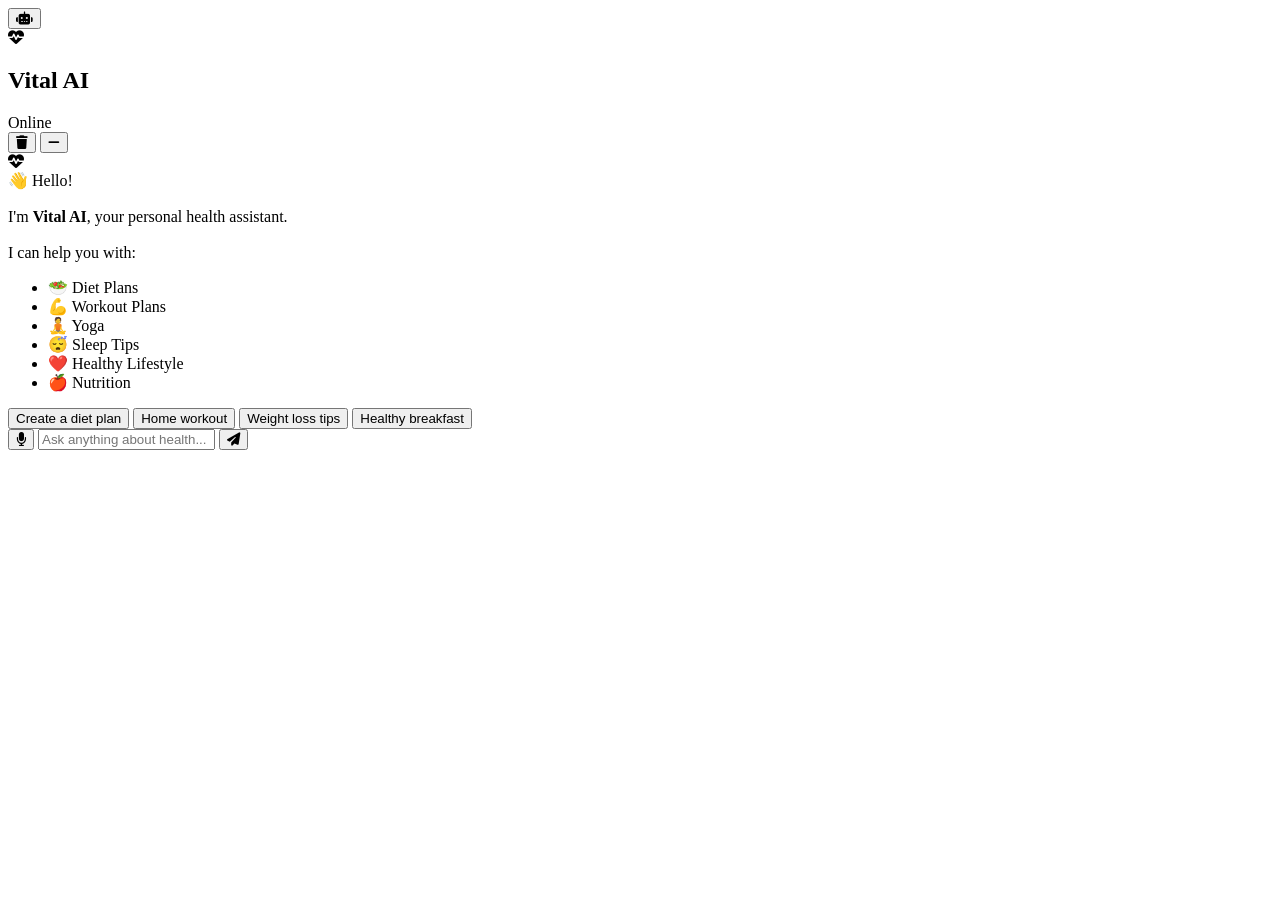
==== ai/index.html @ c99daa72 "Add AI Assistant HTML structure, CSS styles, and JavaScript functionality" ====
<!DOCTYPE html>
<html lang="en">
<head>
    <meta charset="UTF-8">
    <meta name="viewport" content="width=device-width, initial-scale=1.0">
    <title>VitalNess AI Assistant</title>

    <!-- CSS -->
    <link rel="stylesheet" href="src/style.css">

    <!-- Font Awesome -->
    <link rel="stylesheet"
        href="https://cdnjs.cloudflare.com/ajax/libs/font-awesome/6.7.2/css/all.min.css">
</head>
<body>

<!-- ======================================
        FLOATING AI BUTTON
======================================= -->

<button id="aiToggle" class="ai-toggle">
    <i class="fa-solid fa-robot"></i>
</button>


<!-- ======================================
            AI CHAT WINDOW
======================================= -->

<div class="ai-container" id="aiContainer">

    <!-- HEADER -->

    <div class="ai-header">

        <div class="assistant-info">

            <div class="assistant-avatar">
                <i class="fa-solid fa-heart-pulse"></i>
            </div>

            <div>

                <h2>Vital AI</h2>

                <span class="status">
                    <span class="dot"></span>
                    Online
                </span>

            </div>

        </div>

        <div class="header-buttons">

            <button id="clearChat">
                <i class="fa-solid fa-trash"></i>
            </button>

            <button id="minimizeChat">
                <i class="fa-solid fa-minus"></i>
            </button>

        </div>

    </div>


    <!-- CHAT BODY -->

    <div class="chat-body" id="chatBody">

        <!-- Welcome Message -->

        <div class="message bot">

            <div class="avatar">
                <i class="fa-solid fa-heart-pulse"></i>
            </div>

            <div class="bubble">

                👋 Hello!

                <br><br>

                I'm <strong>Vital AI</strong>, your personal health assistant.

                <br><br>

                I can help you with:

                <ul>

                    <li>🥗 Diet Plans</li>

                    <li>💪 Workout Plans</li>

                    <li>🧘 Yoga</li>

                    <li>😴 Sleep Tips</li>

                    <li>❤️ Healthy Lifestyle</li>

                    <li>🍎 Nutrition</li>

                </ul>

            </div>

        </div>

    </div>


    <!-- SUGGESTIONS -->

    <div class="suggestions">

        <button class="suggestion">
            Create a diet plan
        </button>

        <button class="suggestion">
            Home workout
        </button>

        <button class="suggestion">
            Weight loss tips
        </button>

        <button class="suggestion">
            Healthy breakfast
        </button>

    </div>


    <!-- Typing -->

    <div class="typing-area" id="typingArea">

        <span></span>
        <span></span>
        <span></span>

    </div>


    <!-- INPUT -->

    <div class="chat-input">

        <button id="voiceBtn">

            <i class="fa-solid fa-microphone"></i>

        </button>

        <input
            type="text"
            id="userInput"
            placeholder="Ask anything about health..."
            autocomplete="off">

        <button id="sendBtn">

            <i class="fa-solid fa-paper-plane"></i>

        </button>

    </div>

</div>


<!-- JavaScript -->

<script src="src/script.js"></script>

</body>
</html>
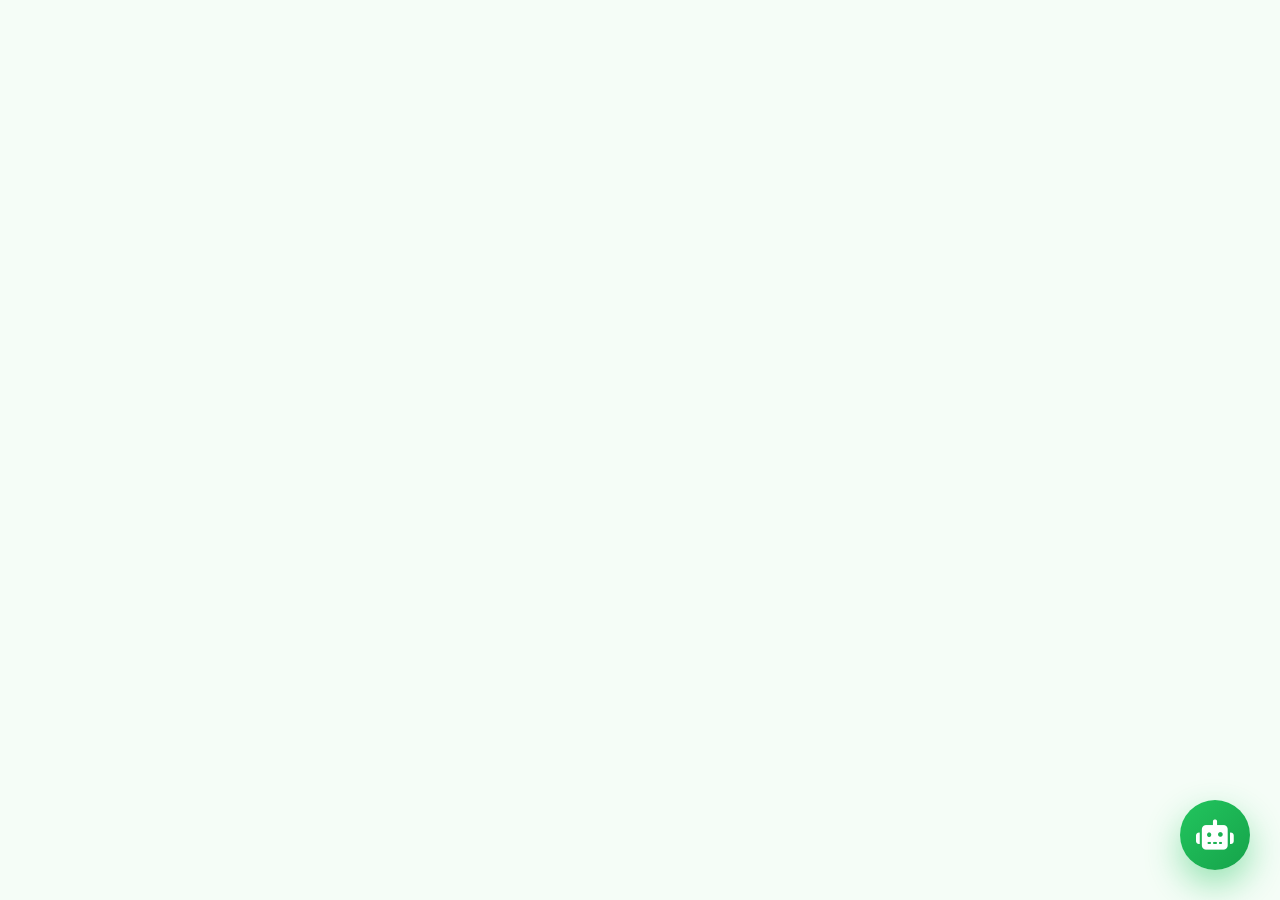
==== commit e61d9387: "Add AI configuration file with provider, API key, model, temperature, and max tokens" ====
--- a/ai/index.html
+++ b/ai/index.html
@@ -27,7 +27,7 @@
             AI CHAT WINDOW
 ======================================= -->
 
-<div class="ai-container" id="aiContainer">
+<div class="ai-container hidden" id="aiContainer">
 
     <!-- HEADER -->
 
@@ -69,50 +69,40 @@
 
     <!-- CHAT BODY -->
 
-    <div class="chat-body" id="chatBody">
+<div class="chat-body" id="chatBody">
 
-        <!-- Welcome Message -->
+    <!-- Welcome Message -->
 
-        <div class="message bot">
+    <div class="message bot">
 
-            <div class="avatar">
-                <i class="fa-solid fa-heart-pulse"></i>
-            </div>
+        <div class="avatar">
+            <i class="fa-solid fa-heart-pulse"></i>
+        </div>
 
-            <div class="bubble">
+        <div class="bubble">
 
-                👋 Hello!
+            <h3>👋 Hello!</h3>
 
-                <br><br>
+            <p>
+                I'm <strong>Vital AI</strong>, your personal health assistant.
+            </p>
 
-                I'm <strong>Vital AI</strong>, your personal health assistant.
+            <p>I can help you with:</p>
 
-                <br><br>
-
-                I can help you with:
-
-                <ul>
-
-                    <li>🥗 Diet Plans</li>
-
-                    <li>💪 Workout Plans</li>
-
-                    <li>🧘 Yoga</li>
-
-                    <li>😴 Sleep Tips</li>
-
-                    <li>❤️ Healthy Lifestyle</li>
-
-                    <li>🍎 Nutrition</li>
-
-                </ul>
-
-            </div>
+            <ul>
+                <li>🥗 Diet Plans</li>
+                <li>💪 Workout Plans</li>
+                <li>🧘 Yoga</li>
+                <li>😴 Sleep Tips</li>
+                <li>❤️ Healthy Lifestyle</li>
+                <li>🍎 Nutrition</li>
+            </ul>
 
         </div>
 
     </div>
 
+</div>
 
     <!-- SUGGESTIONS -->
 
--- a/ai/src/style.css
+++ b/ai/src/style.css
@@ -0,0 +1,1255 @@
+/*=========================================================
+        VITALNESS AI ASSISTANT
+        PART 1
+=========================================================*/
+
+/*==========================
+        GOOGLE FONT
+==========================*/
+
+@import url('https://fonts.googleapis.com/css2?family=Outfit:wght@300;400;500;600;700;800&display=swap');
+
+
+/*==========================
+        ROOT VARIABLES
+==========================*/
+
+:root{
+
+    --primary:#22c55e;
+    --primary-dark:#16a34a;
+    --primary-light:#86efac;
+
+    --secondary:#0f172a;
+
+    --white:#ffffff;
+    --black:#000000;
+
+    --bg:#f5fdf7;
+    --card:#ffffff;
+
+    --text:#1e293b;
+    --text-light:#64748b;
+
+    --border:#dbe7df;
+
+    --shadow:
+    0 10px 40px rgba(0,0,0,.08);
+
+    --radius:20px;
+
+    --transition:.35s ease;
+
+}
+
+
+/*==========================
+        DARK MODE
+==========================*/
+
+body.dark{
+
+    --bg:#08120d;
+
+    --card:#112018;
+
+    --text:#f1f5f9;
+
+    --text-light:#a7b5ae;
+
+    --border:#20352a;
+
+    --shadow:
+    0 12px 45px rgba(0,0,0,.55);
+
+}
+
+
+/*==========================
+        RESET
+==========================*/
+
+*{
+
+    margin:0;
+
+    padding:0;
+
+    box-sizing:border-box;
+
+    font-family:'Outfit',sans-serif;
+
+}
+
+html{
+
+    scroll-behavior:smooth;
+
+}
+
+body{
+
+    background:var(--bg);
+
+    color:var(--text);
+
+}
+
+
+/*==========================
+        FLOATING BUTTON
+==========================*/
+
+.ai-toggle{
+
+    position:fixed;
+
+    right:30px;
+
+    bottom:30px;
+
+    width:70px;
+
+    height:70px;
+
+    border:none;
+
+    border-radius:50%;
+
+    background:linear-gradient(135deg,
+    var(--primary),
+    var(--primary-dark));
+
+    color:#fff;
+
+    font-size:30px;
+
+    cursor:pointer;
+
+    z-index:9999;
+
+    box-shadow:
+    0 15px 35px rgba(34,197,94,.45);
+
+    transition:var(--transition);
+
+    animation:floatAI 3s ease-in-out infinite;
+
+}
+
+.ai-toggle:hover{
+
+    transform:scale(1.08);
+
+}
+
+.ai-toggle:active{
+
+    transform:scale(.95);
+
+}
+
+
+/*==========================
+        FLOATING EFFECT
+==========================*/
+
+@keyframes floatAI{
+
+0%{
+
+transform:translateY(0);
+
+}
+
+50%{
+
+transform:translateY(-8px);
+
+}
+
+100%{
+
+transform:translateY(0);
+
+}
+
+}
+
+
+/*==========================
+        AI CONTAINER
+==========================*/
+
+.ai-container{
+
+    position:fixed;
+
+    right:30px;
+
+    bottom:115px;
+
+    width:400px;
+
+    max-width:calc(100% - 30px);
+
+    height:650px;
+
+    background:rgba(255,255,255,.78);
+
+    backdrop-filter:blur(24px);
+
+    border:1px solid rgba(255,255,255,.35);
+
+    border-radius:25px;
+
+    overflow:hidden;
+
+    display:flex;
+
+    flex-direction:column;
+
+    box-shadow:var(--shadow);
+
+    z-index:9998;
+
+    transform-origin:bottom right;
+
+    animation:popup .35s ease;
+
+}
+
+
+/*==========================
+        DARK CONTAINER
+==========================*/
+
+body.dark .ai-container{
+
+    background:rgba(17,32,24,.88);
+
+    border-color:#20352a;
+
+}
+
+
+/*==========================
+        POPUP
+==========================*/
+
+@keyframes popup{
+
+0%{
+
+opacity:0;
+
+transform:scale(.75);
+
+}
+
+100%{
+
+opacity:1;
+
+transform:scale(1);
+
+}
+
+}
+
+
+/*==========================
+        HEADER
+==========================*/
+
+.ai-header{
+
+    height:80px;
+
+    padding:18px 22px;
+
+    display:flex;
+
+    align-items:center;
+
+    justify-content:space-between;
+
+    background:linear-gradient(135deg,
+    var(--primary),
+    var(--primary-dark));
+
+    color:#fff;
+
+}
+
+
+/*==========================
+        ASSISTANT INFO
+==========================*/
+
+.assistant-info{
+
+    display:flex;
+
+    align-items:center;
+
+    gap:15px;
+
+}
+
+.assistant-avatar{
+
+    width:52px;
+
+    height:52px;
+
+    border-radius:50%;
+
+    background:rgba(255,255,255,.18);
+
+    display:flex;
+
+    align-items:center;
+
+    justify-content:center;
+
+    font-size:24px;
+
+    border:1px solid rgba(255,255,255,.25);
+
+}
+
+.assistant-info h2{
+
+    font-size:19px;
+
+    font-weight:700;
+
+    margin-bottom:4px;
+
+}
+
+
+/*==========================
+        STATUS
+==========================*/
+
+.status{
+
+    display:flex;
+
+    align-items:center;
+
+    gap:8px;
+
+    font-size:13px;
+
+    opacity:.95;
+
+}
+
+.dot{
+
+    width:10px;
+
+    height:10px;
+
+    border-radius:50%;
+
+    background:#00ff66;
+
+    box-shadow:
+    0 0 12px #00ff66;
+
+    animation:onlinePulse 1.4s infinite;
+
+}
+
+@keyframes onlinePulse{
+
+0%{
+
+transform:scale(.8);
+
+opacity:.6;
+
+}
+
+50%{
+
+transform:scale(1.2);
+
+opacity:1;
+
+}
+
+100%{
+
+transform:scale(.8);
+
+opacity:.6;
+
+}
+
+}
+
+
+/*==========================
+        HEADER BUTTONS
+==========================*/
+
+.header-buttons{
+
+    display:flex;
+
+    gap:10px;
+
+}
+
+.header-buttons button{
+
+    width:42px;
+
+    height:42px;
+
+    border:none;
+
+    border-radius:12px;
+
+    cursor:pointer;
+
+    color:#fff;
+
+    background:rgba(255,255,255,.15);
+
+    transition:var(--transition);
+
+    font-size:17px;
+
+}
+
+.header-buttons button:hover{
+
+    background:rgba(255,255,255,.28);
+
+    transform:translateY(-2px);
+
+}
+/*=========================================================
+        VITALNESS AI ASSISTANT
+        PART 2
+=========================================================*/
+
+
+/*==========================
+        CHAT BODY
+==========================*/
+
+.chat-body{
+
+    flex:1;
+
+    padding:22px;
+
+    overflow-y:auto;
+
+    overflow-x:hidden;
+
+    display:flex;
+
+    flex-direction:column;
+
+    gap:20px;
+
+    background:transparent;
+
+}
+
+
+/*==========================
+        CUSTOM SCROLLBAR
+==========================*/
+
+.chat-body::-webkit-scrollbar{
+
+    width:8px;
+
+}
+
+.chat-body::-webkit-scrollbar-track{
+
+    background:transparent;
+
+}
+
+.chat-body::-webkit-scrollbar-thumb{
+
+    background:var(--primary);
+
+    border-radius:20px;
+
+}
+
+.chat-body::-webkit-scrollbar-thumb:hover{
+
+    background:var(--primary-dark);
+
+}
+
+
+/*==========================
+        MESSAGE
+==========================*/
+
+.message{
+
+    display:flex;
+
+    gap:12px;
+
+    width:100%;
+
+    animation:messageFade .35s ease;
+
+}
+
+@keyframes messageFade{
+
+    from{
+
+        opacity:0;
+
+        transform:translateY(15px);
+
+    }
+
+    to{
+
+        opacity:1;
+
+        transform:translateY(0);
+
+    }
+
+}
+
+
+/*==========================
+        AVATAR
+==========================*/
+
+.avatar{
+
+    width:42px;
+
+    height:42px;
+
+    border-radius:50%;
+
+    background:linear-gradient(
+    135deg,
+    var(--primary),
+    var(--primary-dark));
+
+    color:#fff;
+
+    display:flex;
+
+    align-items:center;
+
+    justify-content:center;
+
+    font-size:18px;
+
+    flex-shrink:0;
+
+}
+
+
+/*==========================
+        MESSAGE BUBBLE
+==========================*/
+
+.bubble{
+
+    max-width:78%;
+
+    padding:16px 18px;
+
+    border-radius:18px;
+
+    background:var(--card);
+
+    color:var(--text);
+
+    border:1px solid var(--border);
+
+    line-height:1.7;
+
+    box-shadow:
+    0 10px 25px rgba(0,0,0,.05);
+
+    word-wrap:break-word;
+
+}
+
+
+/*==========================
+        BOT MESSAGE
+==========================*/
+
+.bot{
+
+    justify-content:flex-start;
+
+}
+
+.bot .bubble{
+
+    border-top-left-radius:6px;
+
+}
+
+
+/*==========================
+        USER MESSAGE
+==========================*/
+
+.user{
+
+    justify-content:flex-end;
+
+}
+
+.user .avatar{
+
+    display:none;
+
+}
+
+.user .bubble{
+
+    background:linear-gradient(
+    135deg,
+    var(--primary),
+    var(--primary-dark));
+
+    color:#fff;
+
+    border:none;
+
+    border-top-right-radius:6px;
+
+}
+
+
+/*==========================
+        BUBBLE CONTENT
+==========================*/
+
+.bubble ul{
+
+    margin-top:12px;
+
+    margin-left:18px;
+
+}
+
+.bubble li{
+
+    margin:8px 0;
+
+}
+
+
+/*==========================
+        SUGGESTIONS
+==========================*/
+
+.suggestions{
+
+    padding:18px;
+
+    display:flex;
+
+    flex-wrap:wrap;
+
+    gap:10px;
+
+    border-top:1px solid var(--border);
+
+    background:rgba(255,255,255,.45);
+
+}
+
+body.dark .suggestions{
+
+    background:rgba(255,255,255,.03);
+
+}
+
+
+/*==========================
+        SUGGESTION BUTTON
+==========================*/
+
+.suggestion{
+
+    border:none;
+
+    cursor:pointer;
+
+    padding:11px 16px;
+
+    border-radius:30px;
+
+    background:var(--card);
+
+    color:var(--text);
+
+    border:1px solid var(--border);
+
+    transition:.3s;
+
+    font-size:14px;
+
+    font-weight:500;
+
+}
+
+.suggestion:hover{
+
+    background:var(--primary);
+
+    color:#fff;
+
+    border-color:var(--primary);
+
+    transform:translateY(-3px);
+
+}
+
+
+/*==========================
+        TYPING AREA
+==========================*/
+
+.typing-area{
+
+    display:none;
+
+    align-items:center;
+
+    gap:6px;
+
+    padding:15px 22px;
+
+}
+
+
+/*==========================
+        SHOW TYPING
+==========================*/
+
+.typing-area.active{
+
+    display:flex;
+
+}
+
+
+/*==========================
+        TYPING DOTS
+==========================*/
+
+.typing-area span{
+
+    width:10px;
+
+    height:10px;
+
+    border-radius:50%;
+
+    background:var(--primary);
+
+    animation:typing .9s infinite;
+
+}
+
+.typing-area span:nth-child(2){
+
+    animation-delay:.2s;
+
+}
+
+.typing-area span:nth-child(3){
+
+    animation-delay:.4s;
+
+}
+
+
+/*==========================
+        TYPING ANIMATION
+==========================*/
+
+@keyframes typing{
+
+0%{
+
+    transform:translateY(0);
+
+    opacity:.4;
+
+}
+
+50%{
+
+    transform:translateY(-8px);
+
+    opacity:1;
+
+}
+
+100%{
+
+    transform:translateY(0);
+
+    opacity:.4;
+
+}
+
+}
+
+
+/*==========================
+        MESSAGE TIME
+==========================*/
+
+.message-time{
+
+    margin-top:8px;
+
+    font-size:11px;
+
+    opacity:.6;
+
+}
+
+
+/*==========================
+        LINK STYLE
+==========================*/
+
+.bubble a{
+
+    color:var(--primary-dark);
+
+    font-weight:600;
+
+    text-decoration:none;
+
+}
+
+.bubble a:hover{
+
+    text-decoration:underline;
+
+}
+
+
+/*==========================
+        CODE BLOCK
+==========================*/
+
+.bubble pre{
+
+    background:#111827;
+
+    color:#fff;
+
+    padding:14px;
+
+    border-radius:12px;
+
+    overflow:auto;
+
+    margin-top:10px;
+
+}
+
+.bubble code{
+
+    font-family:Consolas, monospace;
+
+    font-size:14px;
+
+}
+
+/*=========================================================
+        VITALNESS AI ASSISTANT
+        PART 3
+=========================================================*/
+
+
+/*==========================
+        CHAT INPUT
+==========================*/
+
+.chat-input{
+
+    display:flex;
+
+    align-items:center;
+
+    gap:12px;
+
+    padding:18px;
+
+    background:var(--card);
+
+    border-top:1px solid var(--border);
+
+}
+
+
+/*==========================
+        INPUT
+==========================*/
+
+.chat-input input{
+
+    flex:1;
+
+    height:52px;
+
+    padding:0 18px;
+
+    border:1px solid var(--border);
+
+    border-radius:30px;
+
+    outline:none;
+
+    background:transparent;
+
+    color:var(--text);
+
+    font-size:15px;
+
+    transition:.3s;
+
+}
+
+.chat-input input:focus{
+
+    border-color:var(--primary);
+
+    box-shadow:0 0 0 4px rgba(34,197,94,.15);
+
+}
+
+.chat-input input::placeholder{
+
+    color:var(--text-light);
+
+}
+
+
+/*==========================
+        BUTTONS
+==========================*/
+
+#voiceBtn,
+#sendBtn{
+
+    width:52px;
+
+    height:52px;
+
+    border:none;
+
+    border-radius:50%;
+
+    cursor:pointer;
+
+    color:#fff;
+
+    font-size:18px;
+
+    background:linear-gradient(
+    135deg,
+    var(--primary),
+    var(--primary-dark));
+
+    transition:.3s;
+
+    display:flex;
+
+    align-items:center;
+
+    justify-content:center;
+
+}
+
+#voiceBtn:hover,
+#sendBtn:hover{
+
+    transform:translateY(-3px) scale(1.05);
+
+    box-shadow:0 12px 25px rgba(34,197,94,.35);
+
+}
+
+#voiceBtn:active,
+#sendBtn:active{
+
+    transform:scale(.95);
+
+}
+
+
+/*==========================
+        HIDE CHAT
+==========================*/
+
+.ai-container{
+
+    opacity:0;
+
+    visibility:hidden;
+
+    transform:translateY(30px) scale(.9);
+
+    pointer-events:none;
+
+    transition:.35s ease;
+
+}
+
+.ai-container.active{
+
+    opacity:1;
+
+    visibility:visible;
+
+    transform:translateY(0) scale(1);
+
+    pointer-events:auto;
+
+}
+
+
+/*==========================
+        MOBILE
+==========================*/
+
+@media(max-width:768px){
+
+.ai-toggle{
+
+    right:18px;
+
+    bottom:18px;
+
+    width:60px;
+
+    height:60px;
+
+    font-size:24px;
+
+}
+
+.ai-container{
+
+    right:10px;
+
+    left:10px;
+
+    bottom:90px;
+
+    width:auto;
+
+    height:75vh;
+
+    border-radius:22px;
+
+}
+
+.ai-header{
+
+    height:70px;
+
+    padding:15px;
+
+}
+
+.assistant-avatar{
+
+    width:45px;
+
+    height:45px;
+
+}
+
+.assistant-info h2{
+
+    font-size:17px;
+
+}
+
+.chat-body{
+
+    padding:16px;
+
+}
+
+.bubble{
+
+    max-width:90%;
+
+    font-size:14px;
+
+}
+
+.suggestions{
+
+    padding:14px;
+
+}
+
+.suggestion{
+
+    font-size:13px;
+
+}
+
+.chat-input{
+
+    padding:14px;
+
+}
+
+.chat-input input{
+
+    height:48px;
+
+    font-size:14px;
+
+}
+
+#voiceBtn,
+#sendBtn{
+
+    width:48px;
+
+    height:48px;
+
+}
+
+}
+
+
+/*==========================
+        SMALL MOBILE
+==========================*/
+
+@media(max-width:480px){
+
+.ai-container{
+
+    top:10px;
+
+    bottom:10px;
+
+    left:10px;
+
+    right:10px;
+
+    height:auto;
+
+}
+
+.chat-body{
+
+    padding:14px;
+
+}
+
+.bubble{
+
+    max-width:95%;
+
+}
+
+.suggestions{
+
+    gap:8px;
+
+}
+
+.suggestion{
+
+    width:100%;
+
+}
+
+}
+
+
+/*==========================
+        DESKTOP
+==========================*/
+
+@media(min-width:1400px){
+
+.ai-container{
+
+    width:430px;
+
+    height:700px;
+
+}
+
+}
+
+
+/*==========================
+        SELECTION
+==========================*/
+
+::selection{
+
+    background:var(--primary);
+
+    color:#fff;
+
+}
+
+
+/*==========================
+        FOCUS
+==========================*/
+
+button:focus,
+input:focus{
+
+    outline:none;
+
+}
+
+
+/*==========================
+        SMOOTH TRANSITION
+==========================*/
+
+.ai-container,
+.ai-toggle,
+button,
+input,
+.bubble,
+.suggestion{
+
+    transition:.3s ease;
+
+}
